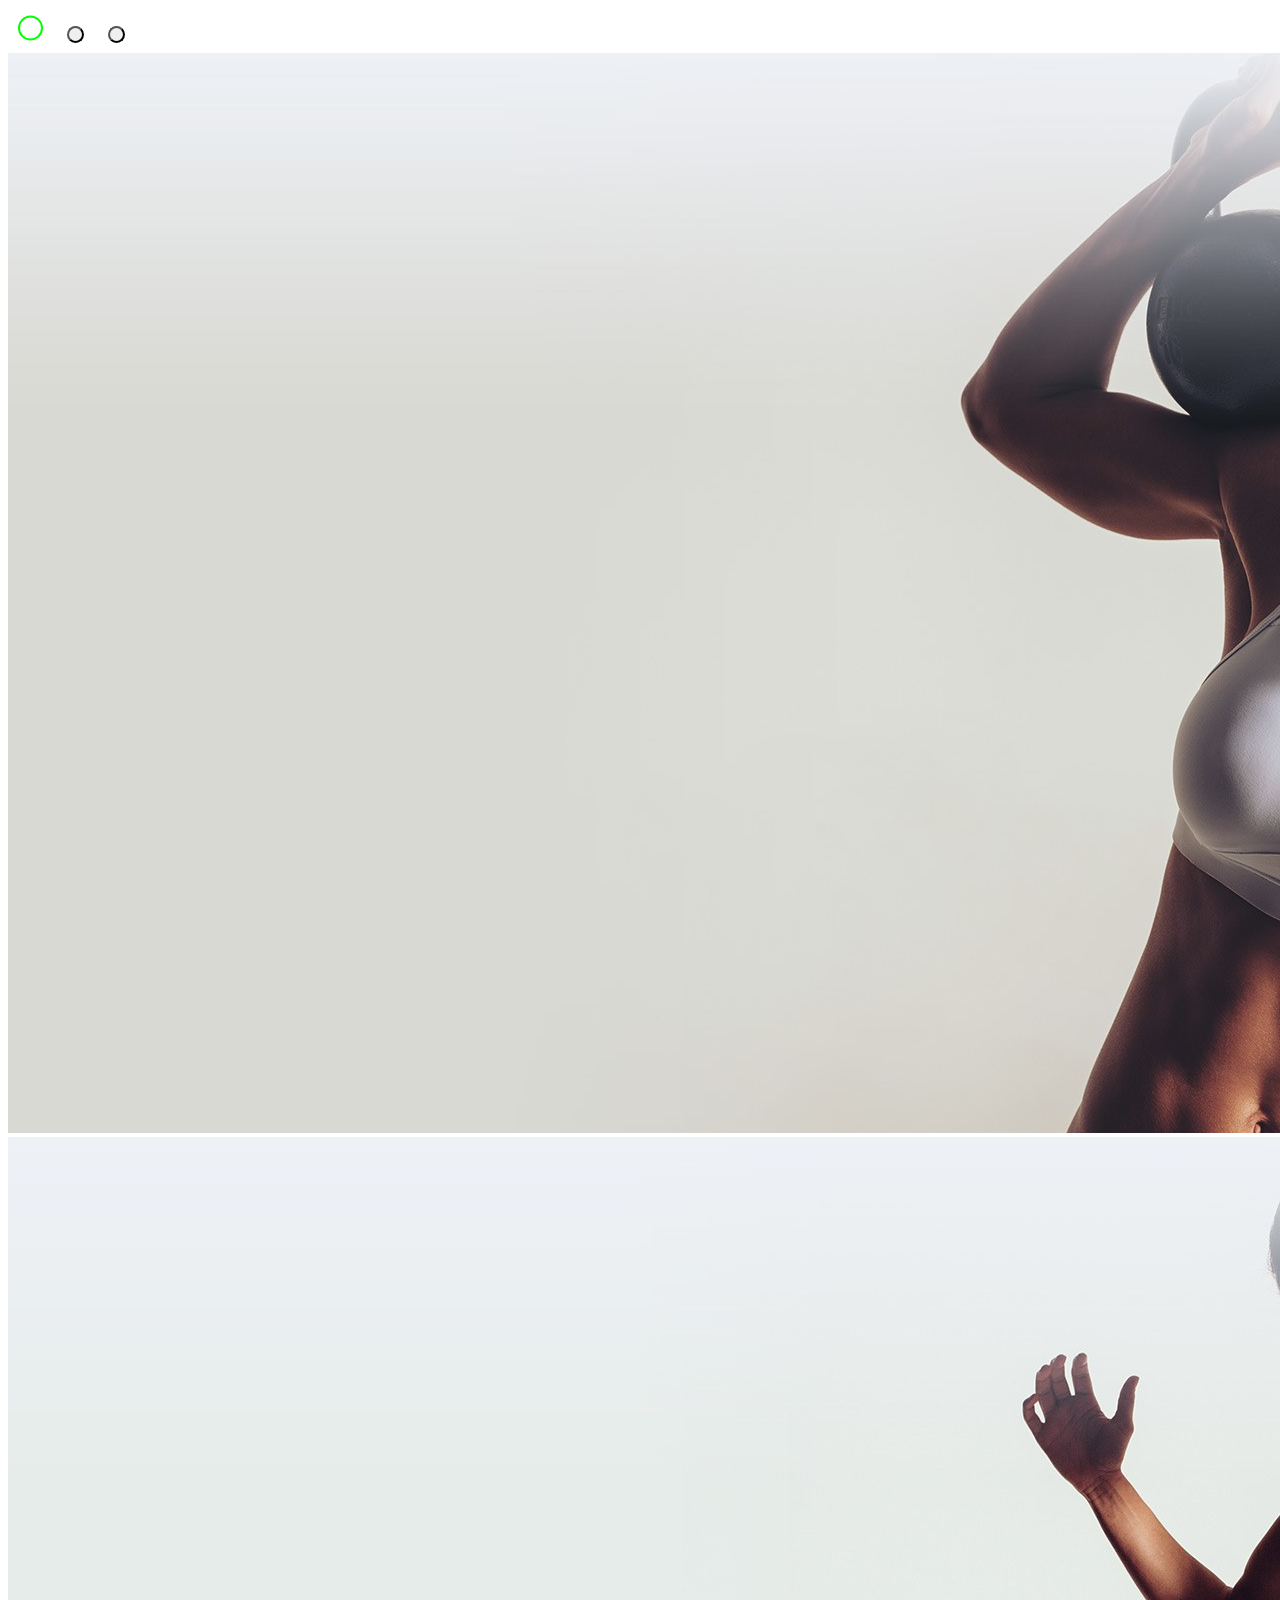
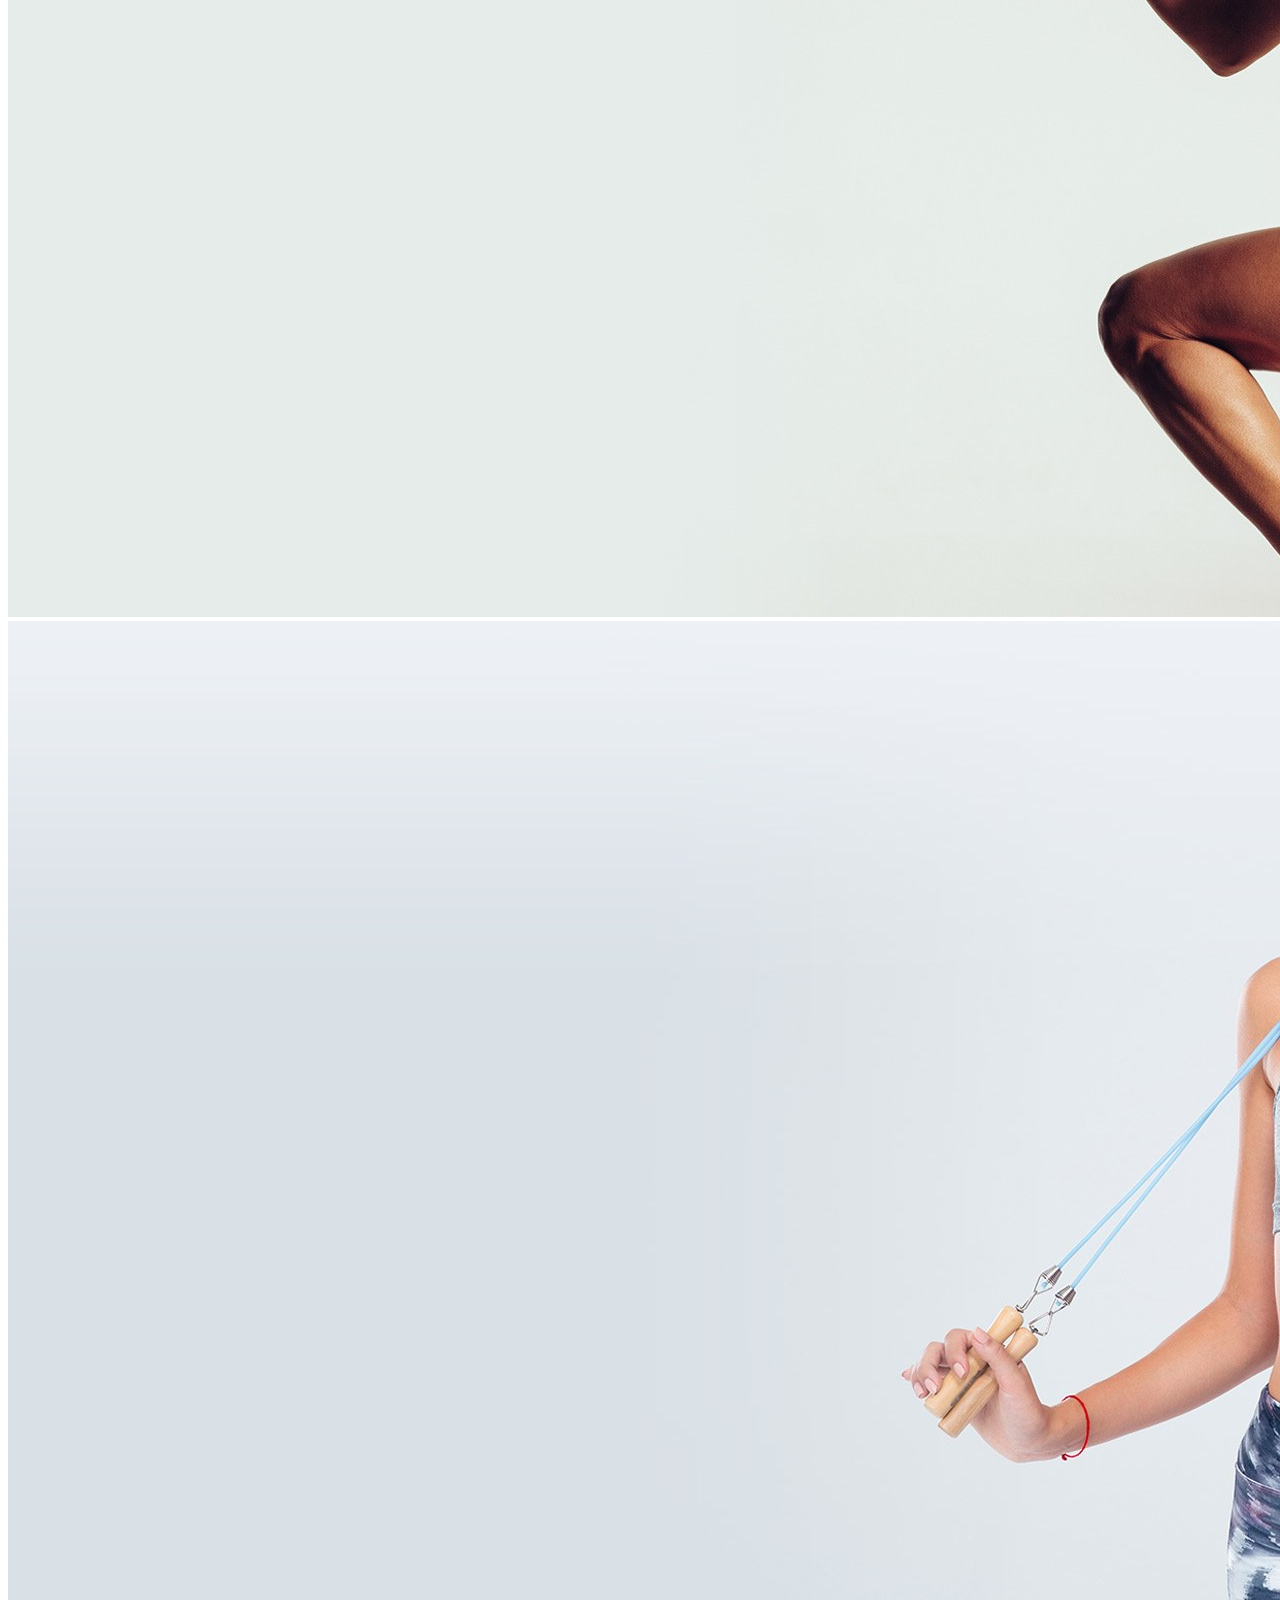
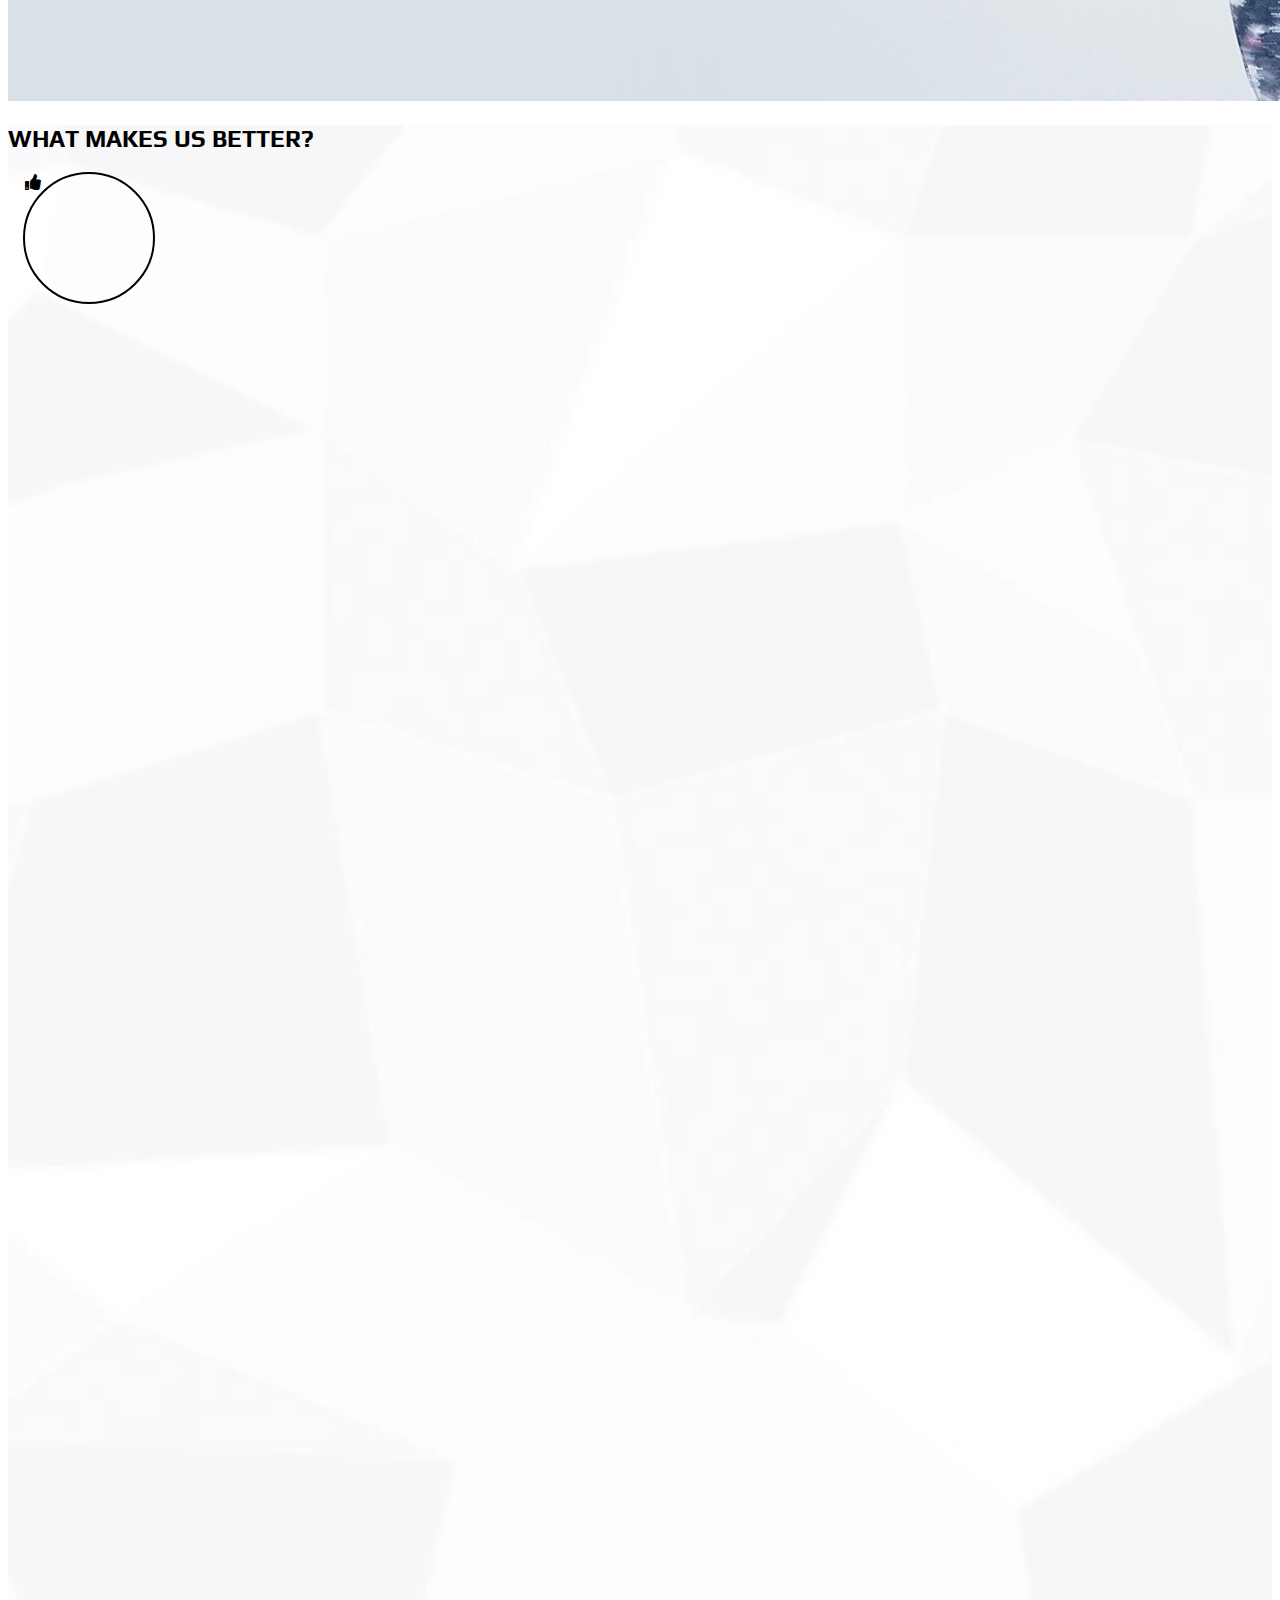
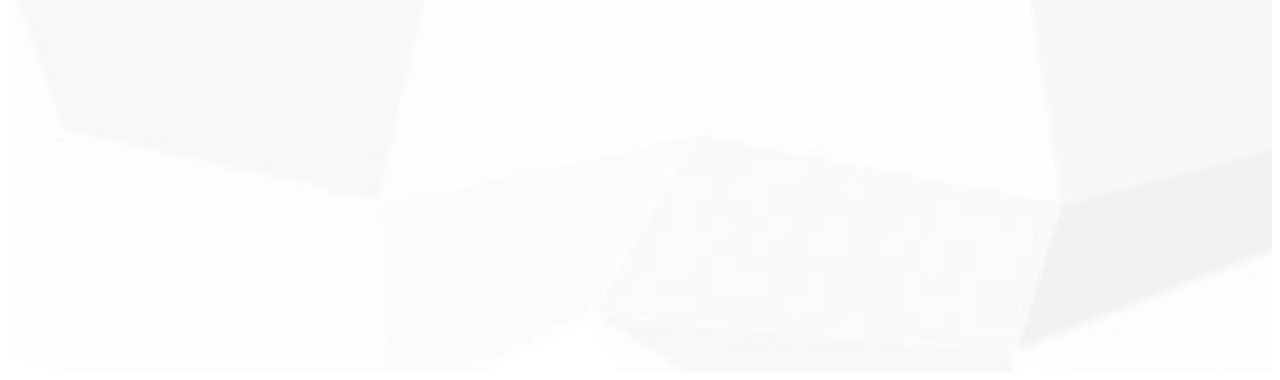
==== index.html @ 6ab78bb8 "carousel added" ====
<!DOCTYPE html>
<html lang="en">
<head>
<meta charset="UTF-8">
<meta name="viewport" content="width=device-width, initial-scale=1.0">
<meta http-equiv="X-UA-Compatible" content="ie=edge">
<meta name="Description" content="Enter your description here"/>
<link href="https://cdn.jsdelivr.net/npm/bootstrap@5.0.2/dist/css/bootstrap.min.css" rel="stylesheet" integrity="sha384-EVSTQN3/azprG1Anm3QDgpJLIm9Nao0Yz1ztcQTwFspd3yD65VohhpuuCOmLASjC" crossorigin="anonymous">
<link rel="stylesheet" href="https://cdnjs.cloudflare.com/ajax/libs/font-awesome/5.15.3/css/all.min.css">
<link rel="stylesheet" href="Assets/css/style.css">
<link rel="preconnect" href="https://fonts.googleapis.com">
<link rel="preconnect" href="https://fonts.gstatic.com" crossorigin>
<link href="https://fonts.googleapis.com/css2?family=Play&display=swap" rel="stylesheet">
<title>FlexUp</title>
<style>
  
.Us-better{
  background: url(Assets/img/homebg1.jpg);
  background-size: cover;
}
h2{
  font-family: play,sans-serif;
}
.Uter{
  padding-left:15px;
  padding-right:15px;

}
.circle{
  width: 128px;
  height: 128px;
  border-radius:50%;
  background-color: transparent;
  border-width: 2px;
  border-color:black ;
  border-style: solid;
  align-items: center;
  /* padding: 220px; */
}
</style>
</head>
<body>
    <!-- header -->
<header>

    <div id="carouselExampleCaptions" class="carousel slide carousel-fade" data-bs-ride="carousel">
        <div class="carousel-indicators">
          <button type="button" data-bs-target="#carouselExampleCaptions" data-bs-slide-to="0" class="active" aria-current="true" aria-label="Slide 1"></button>
          <button type="button" data-bs-target="#carouselExampleCaptions" data-bs-slide-to="1" aria-label="Slide 2"></button>
          <button type="button" data-bs-target="#carouselExampleCaptions" data-bs-slide-to="2" aria-label="Slide 3"></button>
        </div>
        <div class="carousel-inner">
          <div class="carousel-item active">
            <img src="../Assets/img/slide1.jpg" class="d-block img-fluid " alt="slide1">
            <div class="carousel-caption d-none  d-md-block">
                <!-- <p>Lorem ipsum, dolor sit amet consectetur adipisicing elit. Pariatur dignissimos magnam praesentium doloribus soluta rem.</p> -->
            </div>
          </div>
          <div class="carousel-item">
            <img src="../Assets/img/slide2.jpg" class="d-block img-fluid " alt="slide2">
            <div class="carousel-caption d-none d-md-block">
              <!-- <h5>Second slide label</h5>
              <p>Some representative placeholder content for the second slide.</p> -->
            </div>
          </div>
          <div class="carousel-item">
            <img src="../Assets/img/slide3.jpg" class="d-block img-fluid " alt="slide3">
            <div class="carousel-caption d-none d-md-block">
              <!-- <h5>Third slide label</h5>
              <p>Some representative placeholder content for the third slide.</p> -->
            </div>
          </div>
        </div>
      </div>

</header>
<!-- !header -->
<main id="main">
  <section class="Us-better p-5">
          <div class=" d-flex justify-content-center">
            <h2 class="text-black" style="font-weight: bold;">WHAT MAKES US BETTER?</h2>
          </div>
          <div class="container">
            <div class="row Uter justify-content-between">
              <div class="col-md-3 bg-warning " style="height: 50vh;">
                <div class="item">
                  <div class="row">
                    <div class="col-12" style="height: 25vh;">
                      <div class="text-center p-3">
                        <div class="circl">
                          <span class="fa circle fa-thumbs-up" aria-hidden="true"></span>
                        </div>
                      </div>
                     
                    </div>
                  </div>
                  <div class="row">
                    <div class="col-12" style="height: 25vh;">

                    </div>
                  </div>
                </div>
              </div>
              <div class="col-md-3 bg-warning"  style="height: 50vh;">

              </div>
              <div class="col-md-3 bg-warning" style="height:50vh;">

              </div>
              <div class="col-md-3 bg-warning" style="height: 50vh;">

              </div>
            </div>
          </div>
  </section>

</main>
<footer>

</footer>
<script src="https://cdnjs.cloudflare.com/ajax/libs/jquery/3.6.0/jquery.min.js" integrity="sha512-894YE6QWD5I59HgZOGReFYm4dnWc1Qt5NtvYSaNcOP+u1T9qYdvdihz0PPSiiqn/+/3e7Jo4EaG7TubfWGUrMQ==" crossorigin="anonymous" referrerpolicy="no-referrer"></script>
<script src="https://cdnjs.cloudflare.com/ajax/libs/twitter-bootstrap/5.0.2/js/bootstrap.min.js" integrity="sha512-a6ctI6w1kg3J4dSjknHj3aWLEbjitAXAjLDRUxo2wyYmDFRcz2RJuQr5M3Kt8O/TtUSp8n2rAyaXYy1sjoKmrQ==" crossorigin="anonymous" referrerpolicy="no-referrer"></script>
<!-- <script src="https://cdnjs.cloudflare.com/ajax/libs/popper.js/2.9.2/umd/popper.min.js"></script> -->
<!-- <script src="https://cdnjs.cloudflare.com/ajax/libs/twitter-bootstrap/5.0.1/js/bootstrap.min.js"></script> -->
</body>
</html>
---- Assets/css/style.css ----
/* header */
/* .carousel-item img{
    width: 100%;
    height: 120vh;
    transform: scale(1.4) translateY(100px);
} */

.carousel-indicators [data-bs-target]{
    width: 17px;
     height: 17px;
     border-radius: 50%;
     background-color: rgb(240, 238, 238);
     margin: 10px;
     /* position: inherit; */
     transition-property: all;
     transition-duration: 0.3s;
     transition-timing-function: ease-out;
     transition-delay:0;
}
.carousel-indicators .active{
     width: 25px;
     height: 25px;
     transform: translateY(-2.5px);
     border-width: 2px;
     border-color: rgb(3, 255, 3);
     border-style: solid;
     background-color: rgba(240, 248, 255, 0);
}
.carousel-indicators [data-bs-target]:hover{
background-color: rgb(3, 255, 3);
}
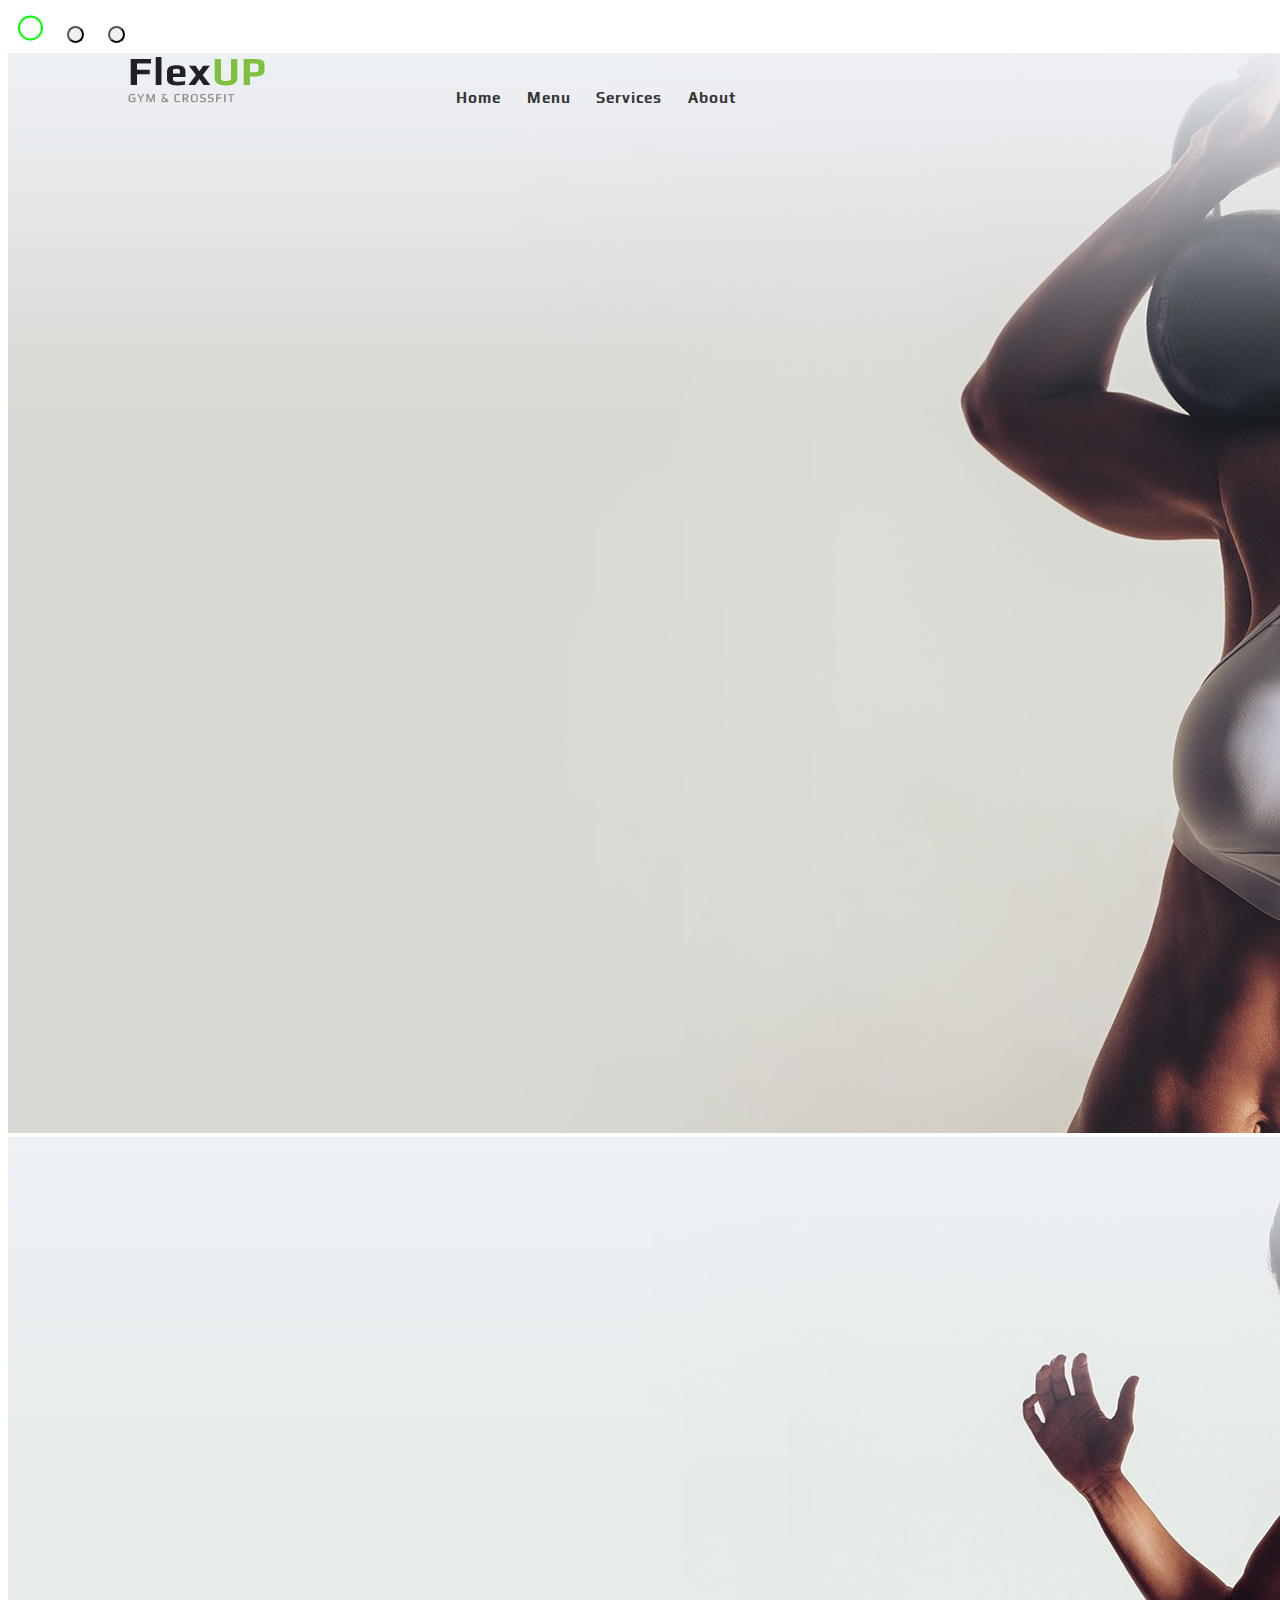
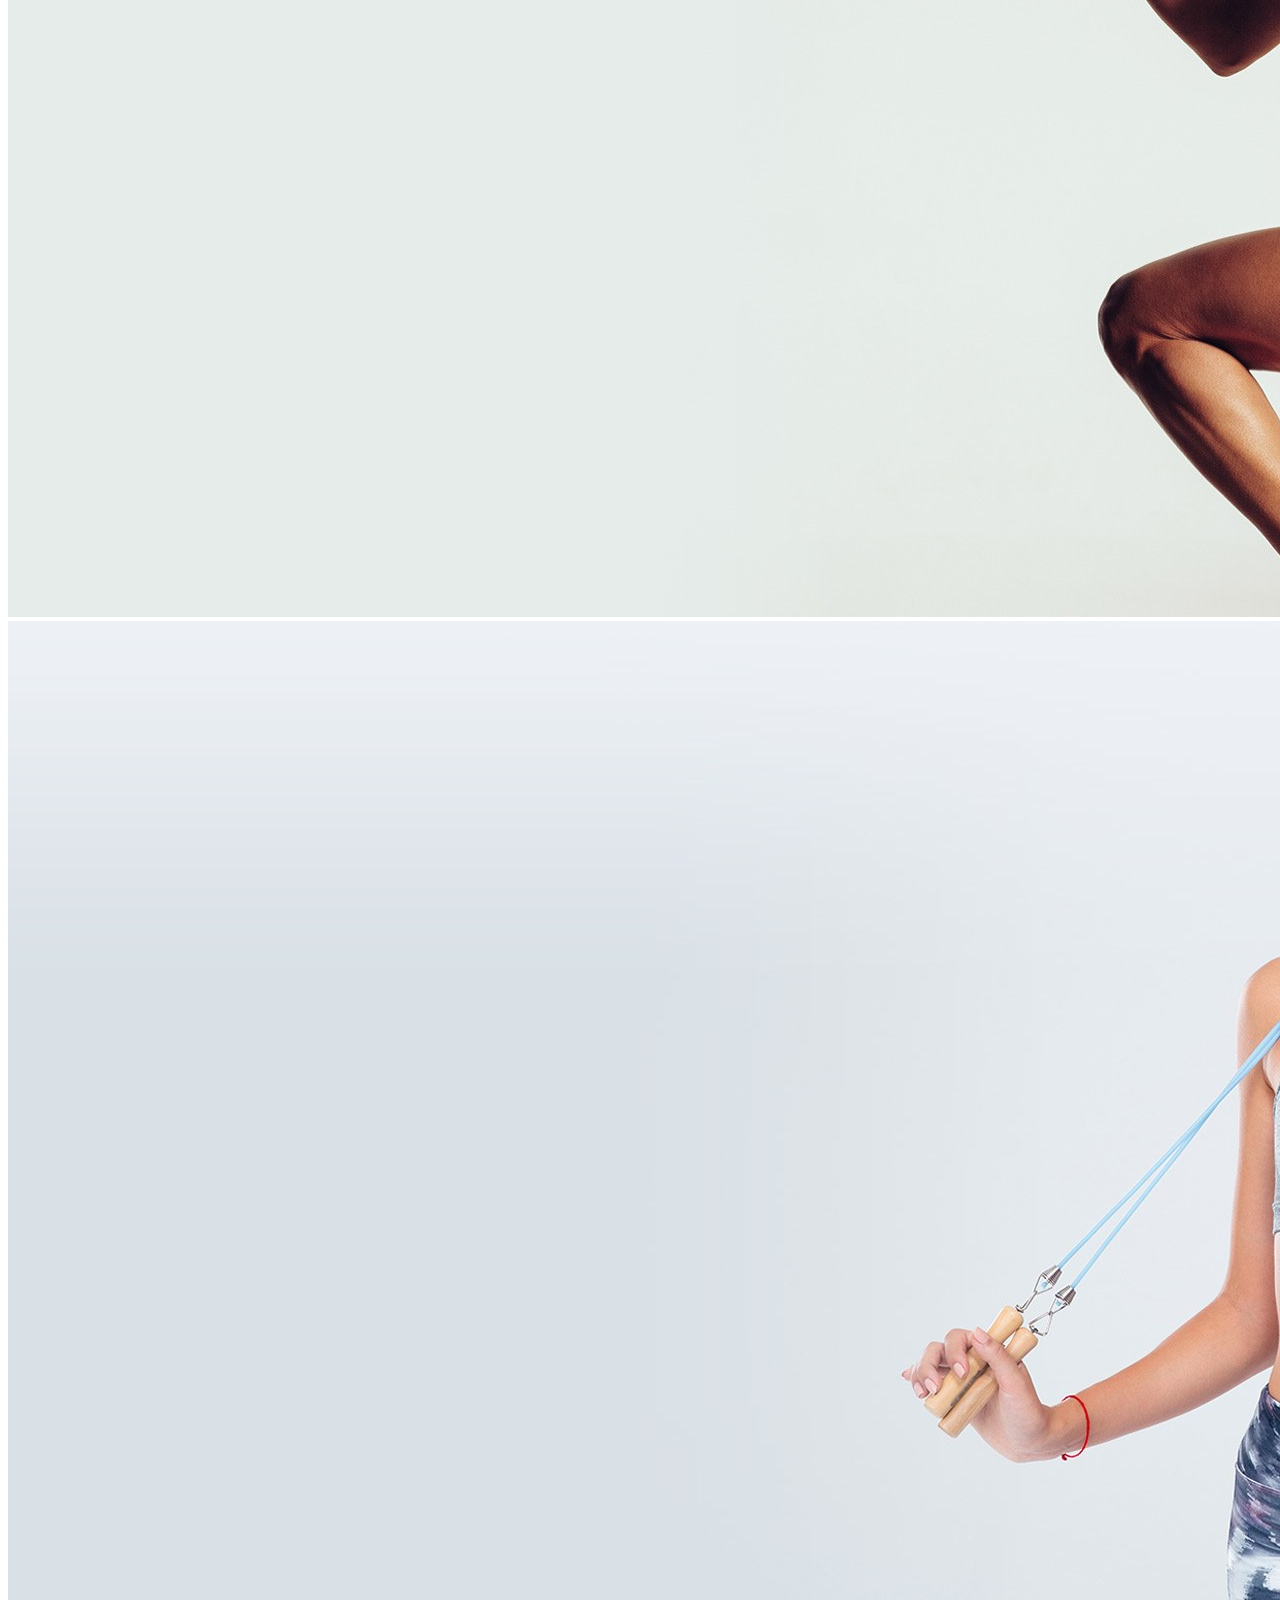
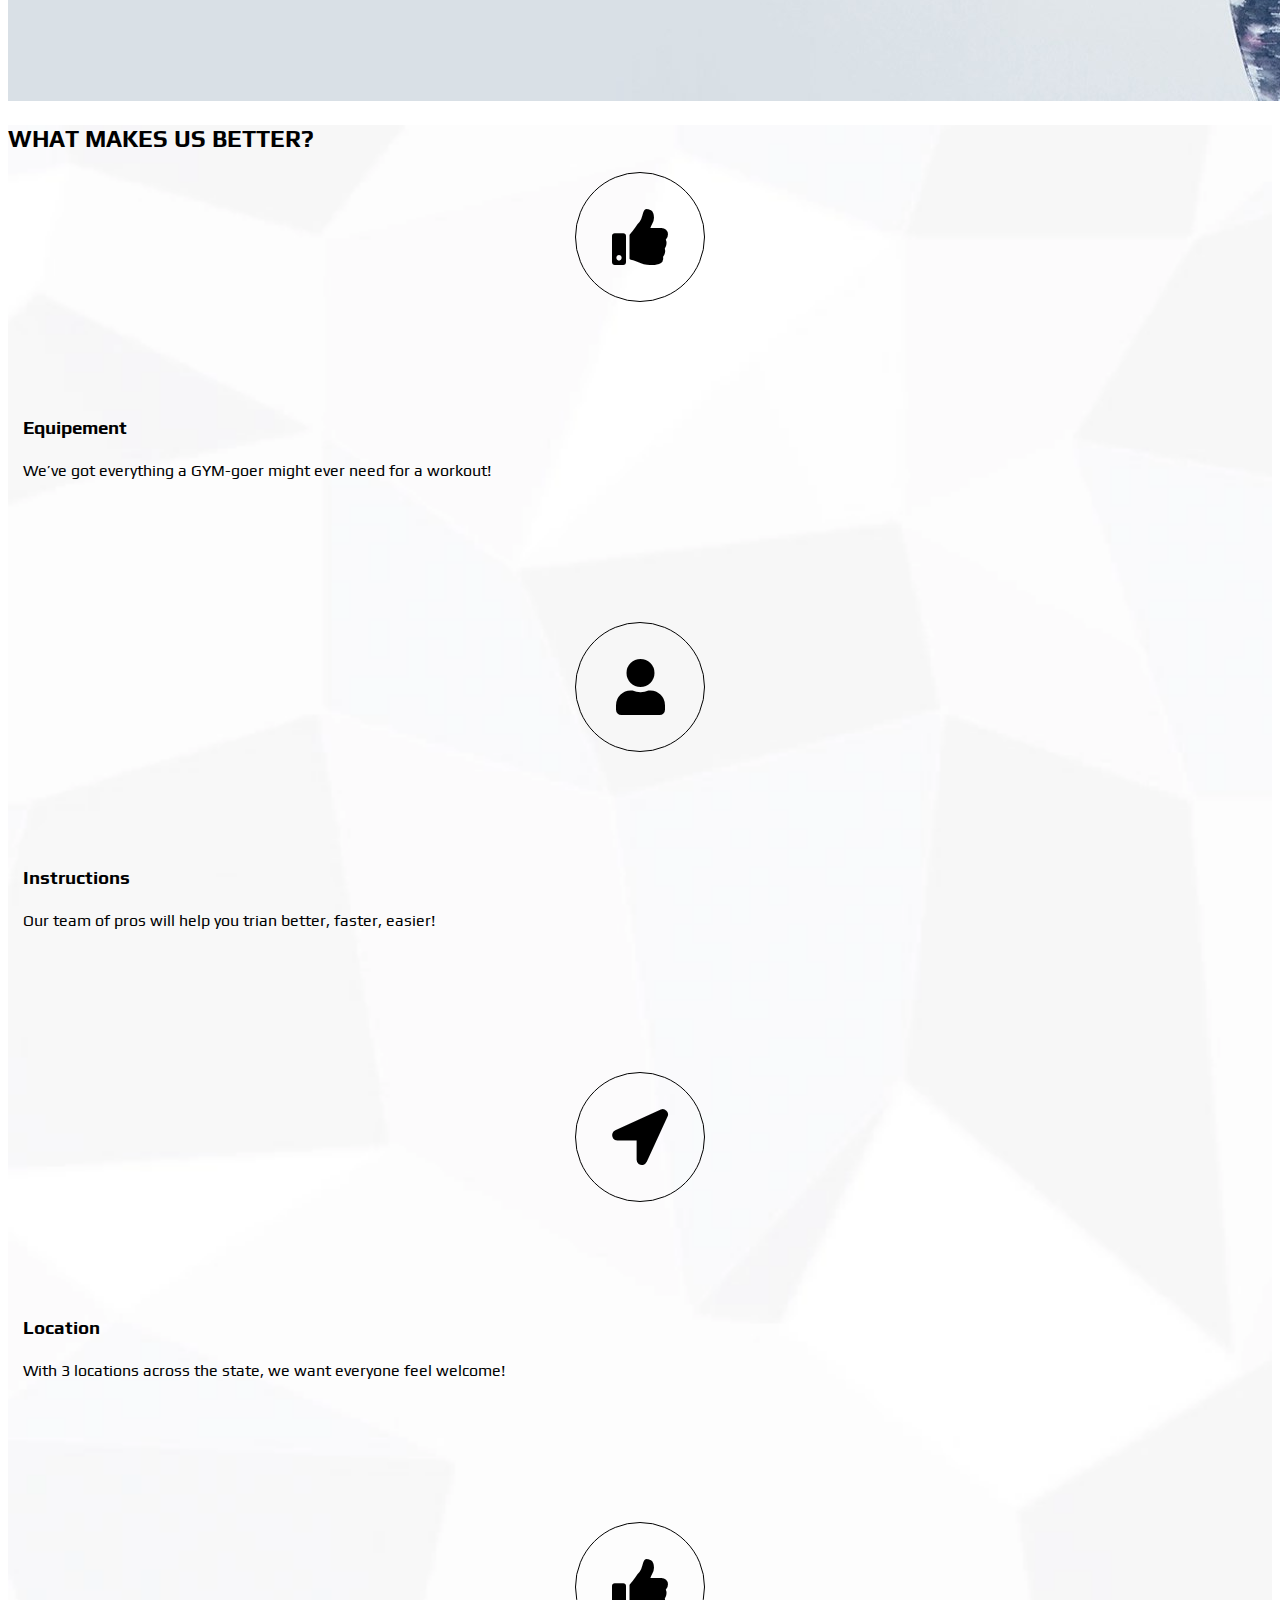
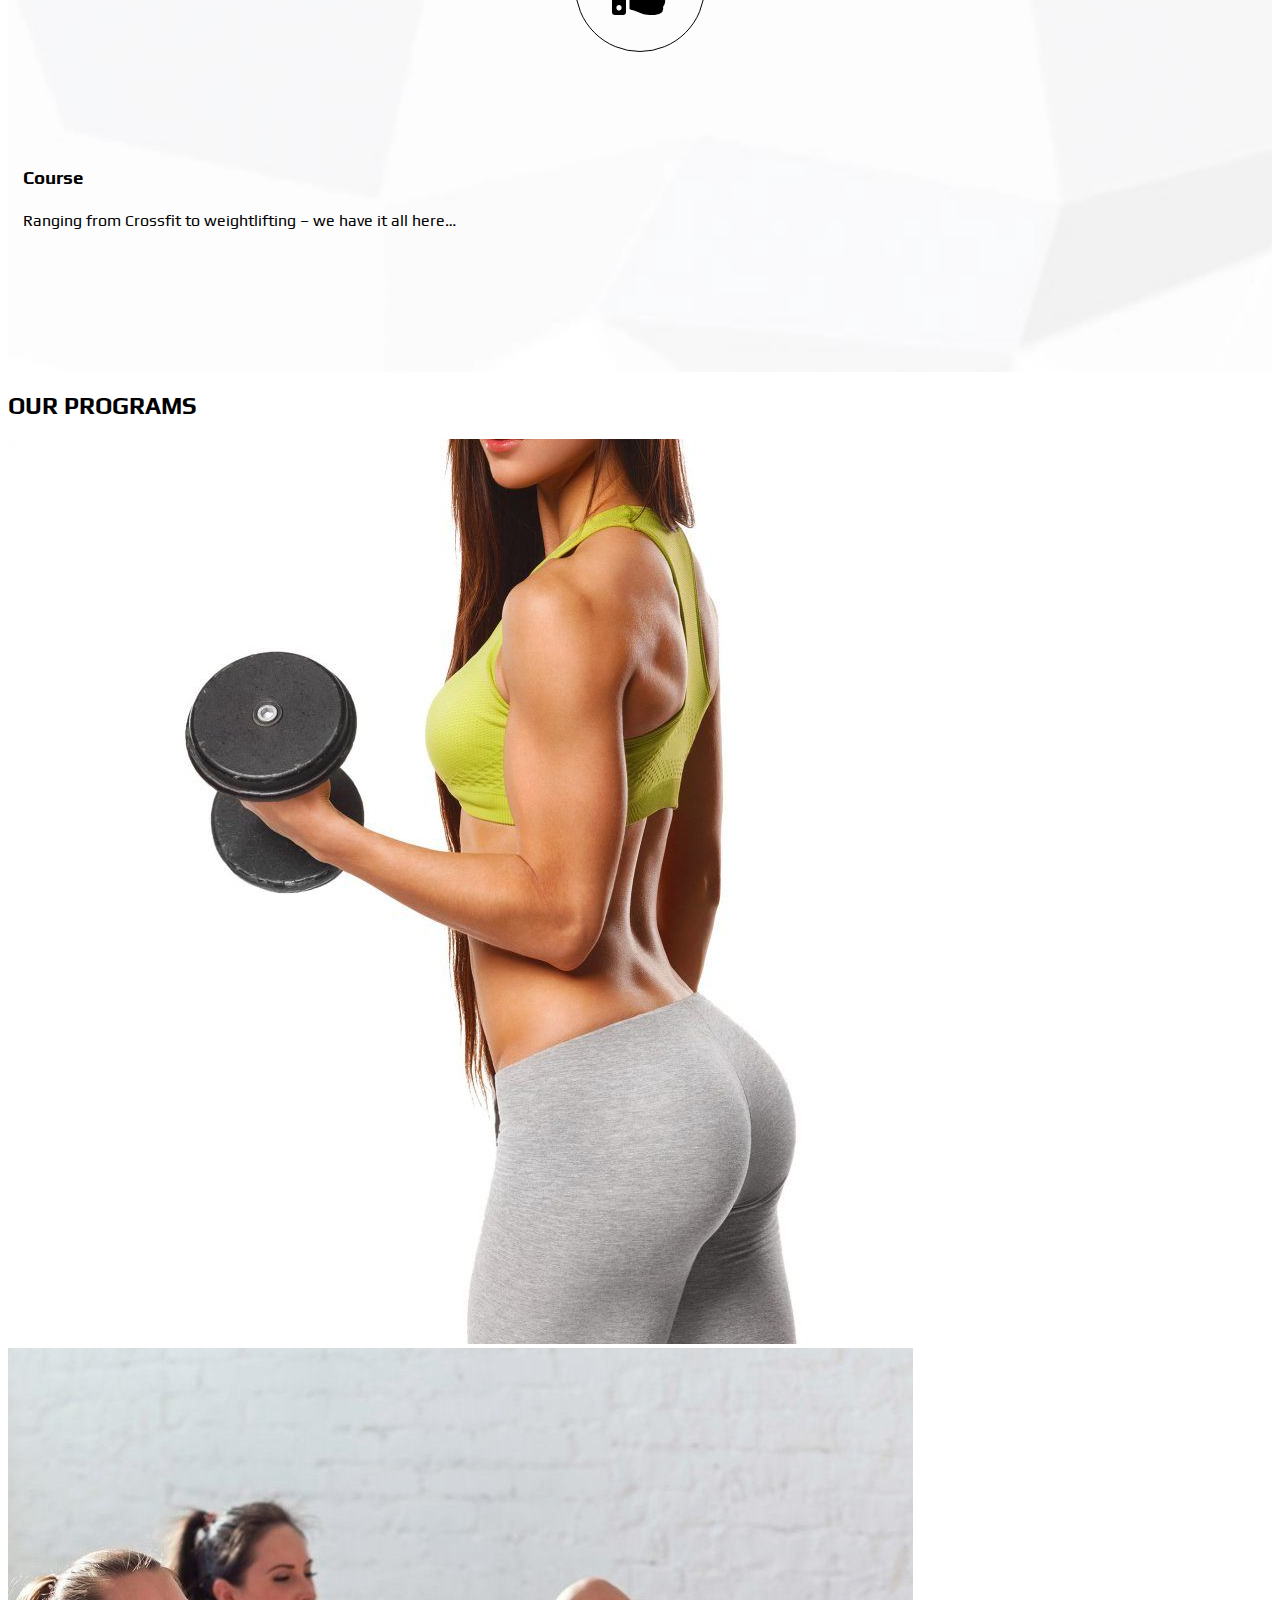
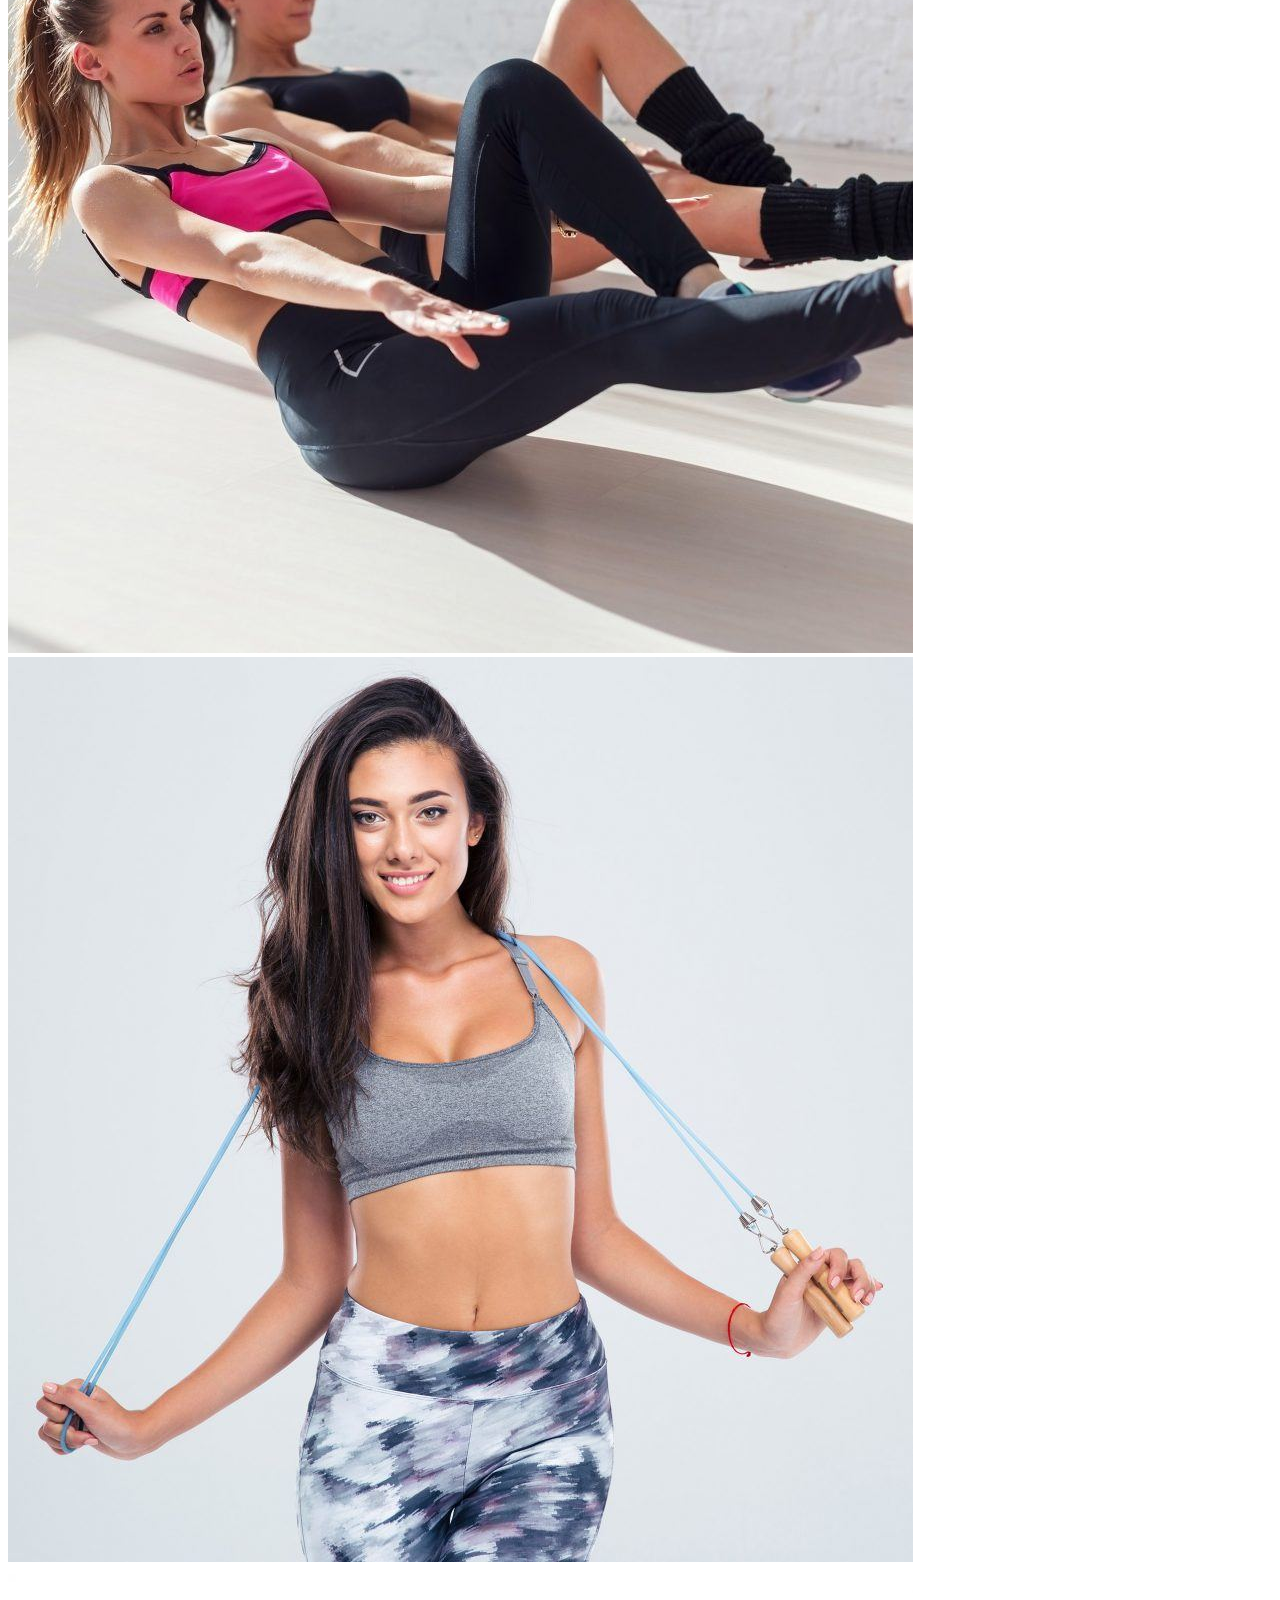
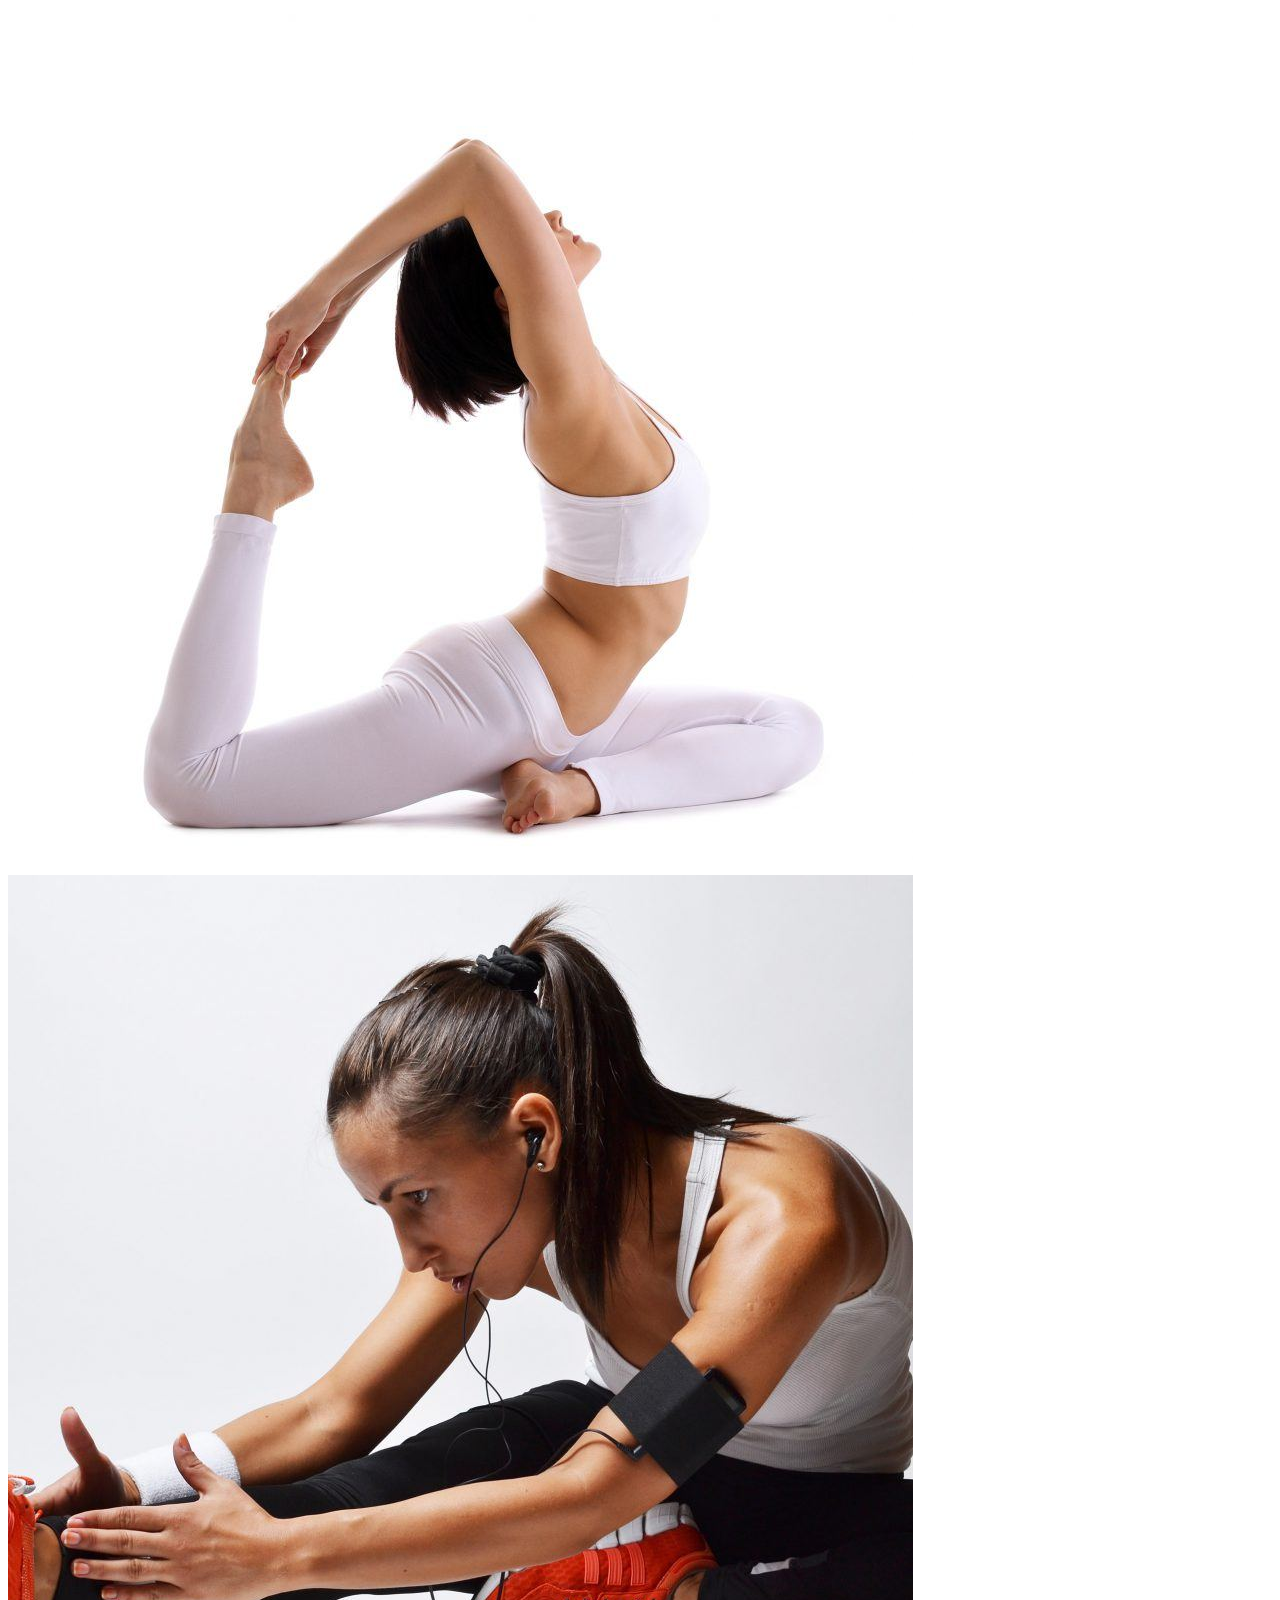
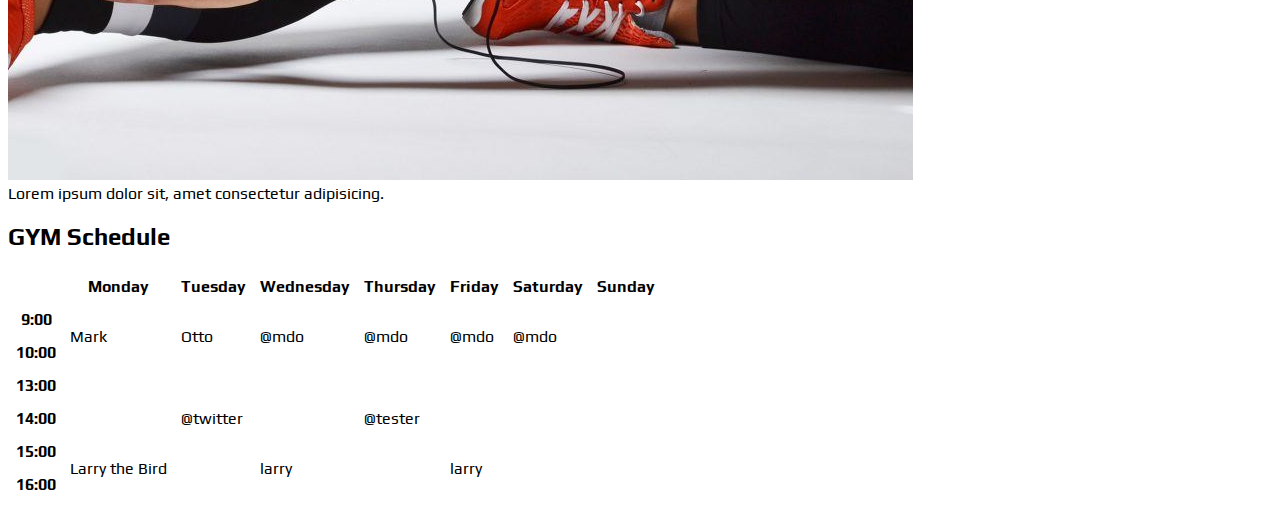
==== commit 8be3740d: "navigation bar added" ====
--- a/index.html
+++ b/index.html
@@ -7,41 +7,151 @@
 <meta name="Description" content="Enter your description here"/>
 <link href="https://cdn.jsdelivr.net/npm/bootstrap@5.0.2/dist/css/bootstrap.min.css" rel="stylesheet" integrity="sha384-EVSTQN3/azprG1Anm3QDgpJLIm9Nao0Yz1ztcQTwFspd3yD65VohhpuuCOmLASjC" crossorigin="anonymous">
 <link rel="stylesheet" href="https://cdnjs.cloudflare.com/ajax/libs/font-awesome/5.15.3/css/all.min.css">
-<link rel="stylesheet" href="Assets/css/style.css">
+
 <link rel="preconnect" href="https://fonts.googleapis.com">
 <link rel="preconnect" href="https://fonts.gstatic.com" crossorigin>
 <link href="https://fonts.googleapis.com/css2?family=Play&display=swap" rel="stylesheet">
+<link rel="stylesheet" href="Assets/css/style.css">
 <title>FlexUp</title>
-<style>
-  
-.Us-better{
-  background: url(Assets/img/homebg1.jpg);
-  background-size: cover;
-}
-h2{
-  font-family: play,sans-serif;
-}
-.Uter{
-  padding-left:15px;
-  padding-right:15px;
-
-}
-.circle{
-  width: 128px;
-  height: 128px;
-  border-radius:50%;
-  background-color: transparent;
-  border-width: 2px;
-  border-color:black ;
-  border-style: solid;
-  align-items: center;
-  /* padding: 220px; */
-}
-</style>
+ <style>
+ 
+ </style>
 </head>
 <body>
     <!-- header -->
 <header>
+  
+  <div class="logo-container">
+    <h3 class="logo">
+      <img src="Assets/img/logo.webp" class="img-fluid" alt="">
+    </h3>
+</div>
+  <div class="contain" >
+    <input type="checkbox" name="" id="check">
+    
+
+    <div class="nav-btn">
+      <div class="nav-links">
+          <ul>
+              <li class="nav-link" style="--i: .6s">
+                  <a href="#">Home</a>
+              </li>
+              <li class="nav-link" style="--i: .85s">
+                  <a href="#">Menu</i></a>
+                  <div class="dropdown">
+                      <ul>
+                          <li class="dropdown-link">
+                              <a href="#">Link 1</a>
+                          </li>
+                          <li class="dropdown-link">
+                              <a href="#">Link 2</a>
+                          </li>
+                          <li class="dropdown-link">
+                              <a href="#">Link 3<i class="fas fa-caret-down"></i></a>
+                              <div class="dropdown second">
+                                  <ul>
+                                      <li class="dropdown-link">
+                                          <a href="#">Link 1</a>
+                                      </li>
+                                      <li class="dropdown-link">
+                                          <a href="#">Link 2</a>
+                                      </li>
+                                      <li class="dropdown-link">
+                                          <a href="#">Link 3</a>
+                                      </li>
+                                      <li class="dropdown-link">
+                                          <a href="#">More<i class="fas fa-caret-down"></i></a>
+                                          <div class="dropdown second">
+                                              <ul>
+                                                  <li class="dropdown-link">
+                                                      <a href="#">Link 1</a>
+                                                  </li>
+                                                  <li class="dropdown-link">
+                                                      <a href="#">Link 2</a>
+                                                  </li>
+                                                  <li class="dropdown-link">
+                                                      <a href="#">Link 3</a>
+                                                  </li>
+                                                  <div class="arrow"></div>
+                                              </ul>
+                                          </div>
+                                      </li>
+                                      <div class="arrow"></div>
+                                  </ul>
+                              </div>
+                          </li>
+                          <li class="dropdown-link">
+                              <a href="#">Link 4</a>
+                          </li>
+                          <div class="arrow"></div>
+                      </ul>
+                  </div>
+              </li>
+              <li class="nav-link" style="--i: 1.1s">
+                  <a href="#">Services</i></a>
+                  <div class="dropdown">
+                      <ul>
+                          <li class="dropdown-link">
+                              <a href="#">Link 1</a>
+                          </li>
+                          <li class="dropdown-link">
+                              <a href="#">Link 2</a>
+                          </li>
+                          <li class="dropdown-link">
+                              <a href="#">Link 3<i class="fas fa-caret-down"></i></a>
+                              <div class="dropdown second">
+                                  <ul>
+                                      <li class="dropdown-link">
+                                          <a href="#">Link 1</a>
+                                      </li>
+                                      <li class="dropdown-link">
+                                          <a href="#">Link 2</a>
+                                      </li>
+                                      <li class="dropdown-link">
+                                          <a href="#">Link 3</a>
+                                      </li>
+                                      <li class="dropdown-link">
+                                          <a href="#">More<i class="fas fa-caret-down"></i></a>
+                                          <div class="dropdown second">
+                                              <ul>
+                                                  <li class="dropdown-link">
+                                                      <a href="#">Link 1</a>
+                                                  </li>
+                                                  <li class="dropdown-link">
+                                                      <a href="#">Link 2</a>
+                                                  </li>
+                                                  <li class="dropdown-link">
+                                                      <a href="#">Link 3</a>
+                                                  </li>
+                                                  <div class="arrow"></div>
+                                              </ul>
+                                          </div>
+                                      </li>
+                                      <div class="arrow"></div>
+                                  </ul>
+                              </div>
+                          </li>
+                          <li class="dropdown-link">
+                              <a href="#">Link 4</a>
+                          </li>
+                          <div class="arrow"></div>
+                      </ul>
+                  </div>
+              </li>
+              <li class="nav-link" style="--i: 1.35s">
+                  <a href="#">About</a>
+              </li>
+          </ul>
+      </div>
+
+  </div>
+
+  <div class="hamburger-menu-container">
+      <div class="hamburger-menu">
+          <div></div>
+      </div>
+  </div>
+</div>
 
     <div id="carouselExampleCaptions" class="carousel slide carousel-fade" data-bs-ride="carousel">
         <div class="carousel-indicators">
@@ -76,44 +186,216 @@
 </header>
 <!-- !header -->
 <main id="main">
+  <!-- better -->
   <section class="Us-better p-5">
           <div class=" d-flex justify-content-center">
             <h2 class="text-black" style="font-weight: bold;">WHAT MAKES US BETTER?</h2>
           </div>
           <div class="container">
             <div class="row Uter justify-content-between">
-              <div class="col-md-3 bg-warning " style="height: 50vh;">
+              <div class="col-lg-3 col-md-6" style="height: 50vh;">
                 <div class="item">
                   <div class="row">
                     <div class="col-12" style="height: 25vh;">
                       <div class="text-center p-3">
                         <div class="circl">
-                          <span class="fa circle fa-thumbs-up" aria-hidden="true"></span>
+                          <span class="fa circle cir fa-thumbs-up" aria-hidden="true"></span>
                         </div>
                       </div>
-                     
-                    </div>
-                  </div>
-                  <div class="row">
-                    <div class="col-12" style="height: 25vh;">
-
+                    </div>
+                  </div>
+                  <div class="row">
+                    <div class="col-12" style="height: 25vh;">
+                      <h3 class="text-center" style="font-weight: bold;">Equipement</h3>
+                      <p class="text-center my-4" style="line-height: 30px;">We’ve got everything a GYM-goer might ever need for a workout!</p>
                     </div>
                   </div>
                 </div>
               </div>
-              <div class="col-md-3 bg-warning"  style="height: 50vh;">
-
+              <div class="col-lg-3 col-md-6 "  style="height: 50vh;">
+                <div class="item">
+                  <div class="row">
+                    <div class="col-12" style="height: 25vh;">
+                      <div class="text-center p-3">
+                        <div class="circl">
+                          <span class="fa circle cir fa-user " aria-hidden="true"></span>
+                        </div>
+                      </div>
+                    </div>
+                  </div>
+                  <div class="row">
+                    <div class="col-12" style="height: 25vh;">
+                      <h3 class="text-center" style="font-weight: bold;">Instructions</h3>
+                      <p class="text-center my-4" style="line-height: 30px;">Our team of pros will help you trian better, faster, easier!</p>
+                    </div>
+                  </div>
+                </div>
               </div>
-              <div class="col-md-3 bg-warning" style="height:50vh;">
-
+              <div class="col-lg-3 col-md-6 " style="height:50vh;">
+                <div class="item">
+                  <div class="row">
+                    <div class="col-12" style="height: 25vh;">
+                      <div class="text-center p-3">
+                        <div class="circl">
+                          <span class="fa circle cir  fa-location-arrow" aria-hidden="true"></span>
+                        </div>
+                      </div>
+                    </div>
+                  </div>
+                  <div class="row">
+                    <div class="col-12" style="height: 25vh;">
+                      <h3 class="text-center" style="font-weight: bold;">Location</h3>
+                      <p class="text-center my-4" style="line-height: 30px;">With 3 locations across the state, we want everyone feel welcome!</p>
+                    </div>
+                  </div>
+                </div>
               </div>
-              <div class="col-md-3 bg-warning" style="height: 50vh;">
-
+              <div class="col-lg-3 col-md-6 " style="height: 50vh;">
+                <div class="item">
+                  <div class="row">
+                    <div class="col-12" style="height: 25vh;">
+                      <div class="text-center p-3">
+                        <div class="circl">
+                          <span class="fa circle cir fa-thumbs-up" aria-hidden="true"></span>
+                        </div>
+                      </div>
+                    </div>
+                  </div>
+                  <div class="row">
+                    <div class="col-12" style="height: 25vh;">
+                      <h3 class="text-center" style="font-weight: bold;">Course</h3>
+                      <p class="text-center my-4" style="line-height: 30px;">Ranging from Crossfit to weightlifting – we have it all here…</p>
+                    </div>
+                  </div>
+                </div>
               </div>
             </div>
           </div>
   </section>
-
+<!-- !better -->
+<!-- program  -->
+<section id="program " class="p-5 shadow">
+  <div class=" d-flex justify-content-center">
+    <h2 class="text-black" style="font-weight: bold;">OUR PROGRAMS</h2>
+  </div>
+    <div class="contr">
+      <div class="row">
+        <div class="col-md-6">
+          <div class="row">
+            <div class="col-6">
+              <img src="Assets/img/event1-905x905.jpg" class="img-fluid shadow" alt="">
+              <div class="overlay">
+
+              </div>
+            </div>
+            <div class="col-6">
+              <img src="Assets/img/event2-905x905.jpg" class="img-fluid shadow" alt="">
+            </div>
+          </div>
+          <div class="row my-4">
+            <div class="col-6">
+              <img src="Assets/img/event3-905x905.jpg" class="img-fluid shadow" alt="">
+            </div>
+            <div class="col-6">
+              <img src="Assets/img/event4-905x905.jpg" class="img-fluid shadow" alt="">
+            </div>
+          </div>
+        </div>
+        <div class="col-md-6">
+          <div class="box">
+            <img src="Assets/img/event5-905x905.jpg" class="img-fluid " alt="">
+            <div class="overlay">
+              Lorem ipsum dolor sit, amet consectetur adipisicing.
+            </div>
+          </div>
+         
+        </div>
+      </div>
+    </div>
+</section>
+<!-- !program -->
+<!-- table -->
+<section id="schedule" class="my-4">
+  <div class=" d-flex justify-content-center">
+    <h2 class="text-black" style="font-weight: bold;">GYM Schedule</h2>
+  </div>
+  <div class="container">
+    <table class=" table table-borderless table-light" >
+      <thead>
+        <tr>
+          <th scope="col"></th>
+          <th scope="col">Monday</th>
+          <th scope="col">Tuesday</th>
+          <th scope="col">Wednesday</th>
+          <th scope="col">Thursday</th>
+          <th scope="col">Friday</th>
+          <th scope="col">Saturday</th>
+          <th scope="col">Sunday</th>
+        </tr>
+      </thead>
+      <tbody>
+        <tr>
+          <th scope="row">9:00</th>
+          <td rowspan="2" class="bg-success">Mark</td>
+          <td rowspan="2" class="bg-warning">Otto</td>
+          <td rowspan="2" class="bg-success">@mdo</td>
+          <td rowspan="2" class="bg-warning">@mdo</td>
+          <td rowspan="2" class="bg-success">@mdo</td>
+          <td rowspan="2" class="bg-warning">@mdo</td>
+          <td></td>
+
+        </tr>
+        <tr>
+          <th scope="row">10:00 </th>
+          <th></th>
+        </tr>
+        <tr>
+          <th scope="row">13:00</th>
+          <td></td>
+          <td rowspan="3">@twitter</td>
+          <td></td>
+          <td rowspan="3">@tester</td>
+          <td></td>
+          <td></td>
+          <td></td>
+        </tr>
+        <tr>
+          <th scope="row">14:00</th>
+          <td></td>
+          <td></td>
+          <td></td>
+          <td></td>
+          <td></td>
+          <!-- <td></td> -->
+          <!-- <td></td -->
+        </tr>
+        <tr>
+          <th scope="row">15:00</th>
+          <td rowspan="2">Larry the Bird</td>
+          <!-- <td></td> -->
+          <td rowspan="2">larry</td>
+          <!-- <td></td> -->
+          <td rowspan="2">larry</td>
+          <td></td>
+          <td></td>
+        </tr>
+        <tr>
+          <th scope="row">16:00</th>
+          <td ></td>
+          <td></td>
+          <td></td>
+          <td></td>
+          <!-- <td></td> -->
+          <!-- <td></td> -->
+        </tr>
+      </tbody>
+
+    </table>
+  </div>
+   
+</section>
+
+<!-- !table -->
 </main>
 <footer>
 
--- a/Assets/css/style.css
+++ b/Assets/css/style.css
@@ -1,10 +1,14 @@
-/* header */
-/* .carousel-item img{
-    width: 100%;
-    height: 120vh;
-    transform: scale(1.4) translateY(100px);
-} */
-
+body{
+     font-family: play,sans-serif;
+   }
+   td,tr,th{
+    border-width:5px;
+    border-style:solid;
+    border-color: white;
+  }
+  tr{
+   background-color: transparent !important;
+  }
 .carousel-indicators [data-bs-target]{
     width: 17px;
      height: 17px;
@@ -28,4 +32,429 @@
 }
 .carousel-indicators [data-bs-target]:hover{
 background-color: rgb(3, 255, 3);
-}+}
+
+/* better us */
+span.circle:hover{
+     background-color: rgb(3, 255, 3);
+     transition-property: all;
+      transition-duration: 0.5s;
+      transition-timing-function: ease-out;
+   }
+   
+ .Us-better{
+   background: url('../img/homebg1.jpg');
+   background-size: cover;
+ }
+ 
+ .Uter{
+   padding-left:15px;
+   padding-right:15px;
+ }
+ .fa-thumbs-up::before,
+ .fa-user::before,
+ .fa-location-arrow::before{
+ transform: scale(3.5);
+ }
+ .circle{
+   width: 128px;
+   height: 128px;
+   border-radius:50%;
+   border-width: 1px;
+   border-color:black ;
+   border-style: solid;
+ 
+   /* padding: 220px; */
+ }
+ 
+ .cir{
+   display: flex;
+   align-items: center;
+   justify-content: center;
+   margin-left: auto;
+   margin-right: auto;
+ }
+
+
+
+
+/* navbar */
+
+.contain{
+  max-width: 60rem;
+  padding: 50px;
+  margin: 0 auto;
+  display: flex;
+  position: absolute;
+  z-index: 15;
+}
+
+.logo-container{
+  flex: 1;
+  display: flex;
+  align-items: center;
+}
+
+.nav-btn{
+  flex: 3;
+  display: flex;
+}
+
+.nav-links{
+  flex: 2;
+}
+.logo{
+  color: #fff;
+  font-size: 1.1rem;
+  font-weight: 600;
+  letter-spacing: 2px;
+  text-transform: uppercase;
+  line-height: 3rem;
+  position: absolute;
+  z-index: 15;
+  margin-top: 180px;
+  margin-left: 120px;
+}
+
+.logo span{
+  font-weight: 300;
+}
+
+.btn{
+  display: inline-block;
+  padding: .5rem 1.3rem;
+  font-size: .8rem;
+  border: 2px solid #fff;
+  border-radius: 2rem;
+  line-height: 1;
+  margin: 0 .2rem;
+  transition: .3s;
+  text-transform: uppercase;
+}
+
+.btn.solid, .btn.transparent:hover{
+  background-color: #fff;
+  color: #69bde7;
+}
+
+.btn.transparent, .btn.solid:hover{
+  background-color: transparent;
+  color: #fff;
+}
+
+
+
+.nav-link{
+  position: relative;
+}
+
+.nav-link > a{
+font-weight: bold;
+  line-height: 3rem;
+  color: rgb(54, 52, 52);
+  padding: 0 .8rem;
+  letter-spacing: 1px;
+  font-size: .95rem;
+  display: flex;
+  align-items: center;
+  transition: .5s;
+}
+
+.nav-link > a > i{
+  margin-left: .2rem;
+
+}
+
+.nav-link:hover > a{
+  color: rgb(3, 255, 3);
+}
+
+.dropdown{
+  position: absolute;
+  top: 100%;
+  left: 0;
+  width: 10rem;
+  transform: translateY(10px);
+  opacity: 0;
+  pointer-events: none;
+  transition: .5s;
+}
+
+.dropdown ul{
+  position: relative;
+}
+
+.dropdown-link > a{
+  display: flex;
+  background-color: #fff;
+  color: #3498db;
+  padding: .5rem 1rem;
+  font-size: .9rem;
+  align-items: center;
+  justify-content: space-between;
+  transition: .3s;
+}
+
+
+.dropdown-link:not(:nth-last-child(2)){
+  border-bottom: 1px solid #efefef;
+}
+
+.dropdown-link i{
+  transform: rotate(-90deg);
+}
+ul{
+  list-style: none;
+}
+
+a{
+  text-decoration: none;
+}
+.dropdown-link{
+  position: relative;
+}
+
+.dropdown.second{
+  top: 0;
+  left: 70%;
+  padding-left: .8rem;
+  cursor: pointer;
+  transform: translateX(10px);
+}
+
+.nav-link:hover > .dropdown,
+.dropdown-link:hover > .dropdown{
+  transform: translate(0, 0);
+  opacity: 1;
+  pointer-events: auto;
+}
+
+.hamburger-menu-container{
+  flex: 1;
+  display: none;
+  align-items: center;
+  justify-content: flex-end;
+}
+
+.hamburger-menu{
+  width: 2.5rem;
+  height: 2.5rem;
+  display: flex;
+  align-items: center;
+  justify-content: flex-end;
+}
+
+.hamburger-menu div{
+  width: 1.6rem;
+  height: 3px;
+  border-radius: 3px;
+  background-color: #fff;
+  position: relative;
+  z-index: 1001;
+  transition: .5s;
+}
+
+.hamburger-menu div:before,
+.hamburger-menu div:after{
+  content: '';
+  position: absolute;
+  width: inherit;
+  height: inherit;
+  background-color: #fff;
+  border-radius: 3px;
+  transition: .5s;
+}
+
+.hamburger-menu div:before{
+  transform: translateY(-7px);
+}
+
+.hamburger-menu div:after{
+  transform: translateY(7px);
+}
+
+#check{
+  position: absolute;
+  top: 50%;
+  right: 1.5rem;
+  transform: translateY(-50%);
+  width: 2.5rem;
+  height: 2.5rem;
+  z-index: 90000;
+  cursor: pointer;
+  opacity: 0;
+  background-color: #3498db;
+  /* display: none; */
+}
+
+#check:checked ~ .hamburger-menu-container .hamburger-menu div{
+  background-color: transparent;
+}
+
+#check:checked ~ .hamburger-menu-container .hamburger-menu div:before{
+  transform: translateY(0) rotate(-45deg);
+}
+
+#check:checked ~ .hamburger-menu-container .hamburger-menu div:after{
+  transform: translateY(0) rotate(45deg);
+}
+
+@keyframes animation{
+  from{
+      opacity: 0;
+      transform: translateY(15px);
+  }
+  to{
+      opacity: 1;
+      transform: translateY(0px);
+  }
+}
+@media (min-width:920px) {
+.nav-links > ul{
+  display: flex;
+  align-items: center;
+  /* transform: translateX(50%); */
+  margin-left: 100%;
+  /* justify-content: center; */
+}
+}
+
+@media (max-width: 920px){
+  .hamburger-menu-container{
+      display: flex;
+      
+      margin-top: -40px;
+  }
+  nav-links > ul{
+  display: flex;
+  align-items: center;
+  margin-left: 0;
+}
+
+  #check{
+      display: block;
+  }
+
+  .nav-btn{
+      position: fixed;
+      height: calc(100vh - 3rem);
+      top: 3rem;
+      left: 0;
+      width: 100%;
+      background-color: #ffffff;
+      flex-direction: column;
+      align-items: center;
+      justify-content: space-between;
+      overflow-x: hidden;
+      overflow-y: auto;
+      transform: translateX(100%);
+      transition: .65s;
+  }
+
+  #check:checked ~ .nav-btn{
+      transform: translateX(0);
+  }
+
+  #check:checked ~ .nav-btn .nav-link,
+  #check:checked ~ .nav-btn .log-sign{
+      animation: animation .5s ease forwards var(--i);
+  }
+
+  .nav-links{
+      flex: initial;
+      width: 100%;
+  }
+
+  .nav-links > ul{
+      flex-direction: column;
+  }
+
+  .nav-link{
+      width: 50%;
+      opacity: 0;
+      transform: translateY(15px);
+  }
+
+  .nav-link > a{
+      line-height: 1;
+      padding: 1.6rem 2rem;
+  }
+
+  .nav-link:hover > a{
+      transform: scale(1);
+      background-color: #797a7a;
+  }
+
+  .dropdown, .dropdown.second{
+      position: initial;
+      top: initial;
+      left: initial;
+      transform: initial;
+      opacity: 1;
+      pointer-events: auto;
+      width: 100%;
+      padding: 0;
+      background-color: #ffffff;
+      display: none;
+  }
+  
+  .nav-link:hover > .dropdown,
+  .dropdown-link:hover > .dropdown{
+      display: block;
+  }
+
+  .nav-link:hover > a > i,
+  .dropdown-link:hover > a > i{
+      transform: rotate(360deg);
+  }
+
+  .dropdown-link > a{
+      background-color: transparent;
+      color: rgb(0, 0, 0);
+      padding: 1.2rem 2rem;
+      line-height: 1;
+  }
+
+  .dropdown.second .dropdown-link > a{
+      padding: 1.2rem 2rem 1.2rem 3rem;
+  }
+
+  .dropdown.second .dropdown.second .dropdown-link > a{
+      padding: 1.2rem 2rem 1.2rem 4rem;
+  }
+
+  .dropdown-link:not(:nth-last-child(2)){
+      border-bottom: none;
+  }
+ 
+
+  .dropdown-link:hover > a{
+      background-color: #999a9b;
+  }
+
+  .dropdown-link:first-child:hover ~ .arrow{
+      background-color: #999ea0;
+  }
+
+  .nav-link > a > i{
+      font-size: 1.1rem;
+      transform: rotate(-90deg);
+      transition: .7s;
+  }
+
+  .dropdown i{
+      font-size: 1rem;
+      transition: .7s;
+  }
+
+  .log-sign{
+      flex: initial;
+      width: 100%;
+      padding: 1.5rem 1.9rem;
+      justify-content: flex-start;
+      opacity: 0;
+      transform: translateY(15px);
+  }
+}
+
+
